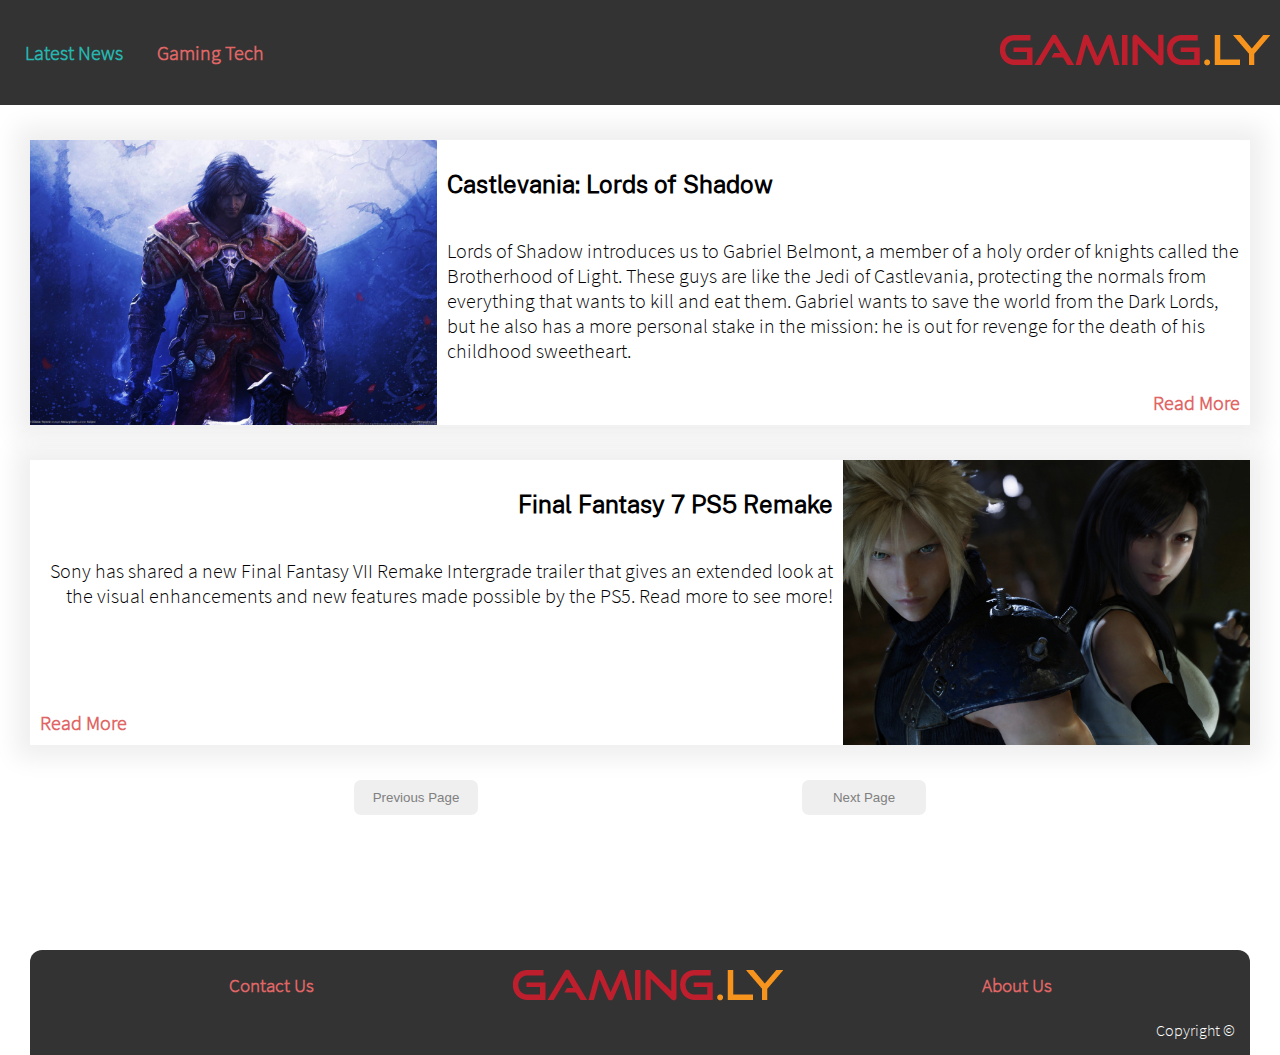
==== index.html @ 70f6af57 "Updated page name" ====
<!DOCTYPE html>
<html lang="en">

<head>
    <meta charset="UTF-8">
    <meta name="viewport" content="width=device-width, initial-scale=1.0">

    <link rel="stylesheet" href="css/main.css">
    <link rel="stylesheet" href="css/inputs.css">
    <link rel="stylesheet" href="css/latest-news.css">

    <title>Latest News</title>
</head>

<body>
    <nav>
        <section class="nav-content">
            <div class="hidden-mobile">
                <a href="#" class="nav-menu-link active">Latest News</a>
                <a href="gaming-tech.html" class="nav-menu-link">Gaming Tech</a>
            </div>
        
            <div id="logo-container">
                <a href="index.html">
                    <image class="hidden-mobile-xs" src="assets/images/large_gaming.ly.png" alt="Website Logo"></image>
                    <image class="visible-mobile-xs" src="assets/images/small_gaming.ly.png" alt="Website Logo"></image>
                </a>
            </div>
    
            <div class="hidden-tablet hidden-desktop">
                <div id="hamburger" onclick="showNav(this)">
                    <div class="top-burger-bun"></div>
                    <div class="burger-filling"></div>
                    <div class="bottom-burger-bun"></div>
                </div>
            </div>
        </section>
        <section>
        </section>
    </nav>

    <div id="popout-nav-menu" class="active">
        <a href="#" class="nav-menu-link active">Latest News</a>
        <a href="gaming-tech.html" class="nav-menu-link">Gaming Tech</a>
    </div>

    <main id="main-content">
    </main>

    <footer>
        <section class="hidden-mobile">
            <a href="contact-us.html">Contact Us</a>
            <image src="assets/images/large_gaming.ly.png" alt="Footer Logo"></image>
            <a href="about-us.html">About Us</a>
        </section>

        <section class="flex-3 hidden-tablet hidden-desktop">
            <image src="assets/images/small_gaming.ly.png" alt="Footer Logo"></image>
            <div class="flex-column">
                <a class"footer-nav-link" href="contact-us.html">Contact Us</a>
                <a class"footer-nav-link" href="about-us.html">About Us</a>
            </div>
        </section>

        <section class="flex-1">
            <span>Copyright &copy;</span>
        </section>
    </footer>

    <script src="js/main.js"></script>
    <script src="js/article-data.js"></script>
    <script src="js/latest-news.js"></script>
</body>
</html>
---- css/main.css ----
/* 
    Colours
    primary: #E06666
    secondary: #333333
    primary-complement: #26B5AF
*/

/* Base/Foundational */
html, body {
    height: 100%;
    padding: 0;
    margin: 0;
}

body {
    display: flex;
    flex-direction: column;
}

@font-face {
    font-family: "SourceSansPro-Light";
    src: url("/assets/fonts/SourceSansPro-Light.ttf") format("truetype");
}

@font-face {
    font-family: "PublicSans-Light";
    src: url("/assets/fonts/PublicSans-Light.ttf") format("truetype");
}

html, body, a, p, span {
    font-family: "SourceSansPro-Light", 'Times New Roman';
}
h1, h2, h3, h4, h5, h6, header {
    font-family: "PublicSans-Light", 'Times New Roman';
}

a, a:visited {
    color: #E06666;
    text-decoration: none;
    font-weight: bold;
}
a:hover {
    color: #26B5AF;
}
p {
    font-size: 1.25em;
}
/* End Base/Foundational */

/* Header */
#logo-container {
    padding-left: 15px;
}
#hamburger {
    display: inline-block;
    cursor: pointer;
}
#hamburger div {
    width: 35px;
    height: 5px;
    background-color: #E06666;
    margin: 7px 0;
    transition: 0.4s;
}

/* The following code was taken and modified from w3schools */
.pickup-burger .top-burger-bun {
    -webkit-transform: rotate(45deg) translate(-10px, 25px);
    transform: rotate(45deg) translate(-10px, 25px);
}
.pickup-burger .burger-filling {
    opacity: 0;
}
.pickup-burger .bottom-burger-bun {
    -webkit-transform: rotate(-45deg) translate(10px, -15px);
    transform: rotate(-45deg) translate(8px, -11px);
}

nav {
    padding: 10px;
    background-color: #333333;
    position: relative;
    z-index: 10;
}
nav .nav-content {
    background-color: #333333;
    width: 100%;
    height: 85px;
    display: flex;
    align-items: center;
    justify-content: space-between;
    z-index: 10;
    font-size: 1.25em;
}
nav .nav-content .nav-menu-link {
    padding: 0 15px;
}
#popout-nav-menu {
    background-color: #333333;
    position: absolute;
    width: 100%;
    z-index: 1;
    top: -10px;
    display: flex;
    flex-direction: column;
}
#popout-nav-menu a {
    padding: 14px 0;
    width: 100%;
    text-align: center;
    font-size: 1.25em;
    font-style: bold;
}

.nav-menu-link.active,
.footer-nav-link.active {
    color: #26B5AF;
}

@media (prefers-color-scheme: dark) {
    body, html {
      background: #4b4b4b;
    }
    html, body, p, span, h1, h2, h3, h4, h5, h6, header {
        color: #AEAEAE;
    }
  }
/* End Header */

main {
    flex: 1 0 auto;
    max-width: 1220px;
    margin: auto;
    padding: 0 10px 10px 10px;
}

.separator {
    height: 20px;
    position: relative;
    width: 100%;
    background: radial-gradient(ellipse farthest-side at top center, rgba(0,0,0,0.08), transparent);
}
.separator:before {
    content: "";
    display: block;
    position: absolute;
    top: 0px;
    right: 0;
    left: 0;
    height: 3px;
    background: linear-gradient(left, transparent, rgba(0,0,0,0.02), rgba(0,0,0,0.02), transparent);
}
  

.paging-buttons {
    display: flex;
    justify-content: space-evenly;
    margin: 35px 0 125px 0;
}
/* End Main Content */

/* Footer */
footer {
    min-height: 100px;
    width: 100%;
    max-width: 1220px;
    background-color: #333333;
    margin: auto;
    flex-shrink: 0;
    border-radius: 12px 12px 0 0;
}

@media screen and (max-width: 769px) {
    footer section:first-child {
        height: 70px;
        display: flex;
        flex-direction: column;
        flex-wrap: wrap;
        justify-content: safe;
    }
    footer section a {
        font-size: 1.2em;
        padding: 6px;
        order: none;
    }
    footer section:last-child {
        color: #FFFFFF;
        display: flex;
        justify-content: flex-end;
        padding: 0 15px 15px 0;
    }
}

@media screen and (min-width: 769px) {
    footer section:first-child {
        height: 70px;
        display: flex;
        justify-content: space-evenly;
        align-items: center;
    }
    footer section a {
        font-size: 1.2em;
    }
    footer section:last-child {
        color: #FFFFFF;
        display: flex;
        justify-content: flex-end;
        padding: 0 15px 15px 0;
    }
}
@media screen and (max-width: 768px) {
    footer {
        display: flex;
        align-items: center;
    }
    footer img {
        width: auto;
        height: 32px;
        align-self: center;
    }
    footer a.footer-nav-link{
        display: flex;
        flex-direction: column;
    }
    footer section:last-child {
        padding: 0;
        justify-self: right;
        min-width: 100px;
    }
    footer section:last-child span{
        padding: 6px;
    }
}
/* End Footer */

/* General helper classes */
.hidden {
    display: none;
}
.flex-1 { display: flex; flex: 1;}
.flex-2 { display: flex; flex: 2;}
.flex-3 { display: flex; flex: 3;}
.flex-4 { display: flex; flex: 4;}
.flex-5 { display: flex; flex: 5;}
.flex-column {
    display: flex;
    flex-direction: column;
}
.flex-reverse {
    flex-direction: row-reverse;
}
/* End General Helper classes */

/* Responsive helper classes */
.visible-mobile-xs {
    display: none;
}

@media screen and (max-width: 438px) {
    .hidden-mobile-xs {
        display: none !important;
    }
    .visible-mobile-xs {
        display: block !important;
    }
}

@media screen and (max-width: 768px) {
    .hidden-mobile {
        display: none !important;
    }
}

@media screen and (min-width: 769px) {
    .hidden-tablet {
        display: none !important;
    }
}

@media screen and (min-width: 1024px) {
    .hidden-desktop {
        display: none !important;
    }
}
/* End Helper/Convenience classes */
---- css/inputs.css ----
/* Buttons */
button {
    border-radius: 7px;
    border: none;
    padding: 10px;
    background-color: #E06666;
    color: #FFFFFF;
    min-width: 124px;
}
button.disabled {
    border: none;
    background-color: #efefef;
    color: grey;
    cursor: not-allowed;
}
/* End Buttons */

input,
textarea {
    border-radius: 0.25em;
    padding: 0.75em;
    border: 1px solid grey;
}
input:focus, 
textarea:focus{
    outline-color: #b1eeec;
}

/* Forms */
.horizontal-form {
    display: grid;
    grid-template-columns: 125px 1fr;
    gap: 15px;
}
.horizontal-form label {
    grid-column: 1 / 2;
    display: flex;
    justify-self: right;
    align-self: center;
}
.horizontal-form input,
.horizontal-form textarea {
    grid-column: 2 / 3;
}
.horizontal-form button[type="button"] {
    grid-column: 2 / 3;
}
@media screen and (max-width: 768px) {
    .horizontal-form {
        display: grid;
        grid-template-columns: 1fr;
        /* gap: 15px; */
    }
    .horizontal-form label {
        grid-column: 1;
        display: flex;
        justify-self: left;
        align-self: center;
    }
    .horizontal-form input,
    .horizontal-form textarea {
        grid-column: 1;
    }
    .horizontal-form button[type="button"] {
        grid-column: 1;
    }
}
/* End Forms */
---- css/latest-news.css ----
/* Articles */
.article-section {
    margin: 35px 0px;
    display: flex;
    box-shadow: 0px 0px 23px 14px #efefef;
    height: 285px;
}
.article-section .article-thumbnail {
    height: 100%;
    flex: 3;
    background-size: cover;
    background-position-x: center;
}
.article-section .article {
    display: flex;
    flex-direction: column;
    flex: 6;
}
.article-section .article-summary,
.article-section .article header,
.article-section p {
    margin: 10px;
}
.article-section .article header h3{
    margin: 0;
}
.article-section.flex-reverse .article header,
.article-section.flex-reverse .article-summary {
    text-align: right;
}

.article-section p.read-more {
    align-self: flex-end;
    display: flex;
    flex-grow: 1;
}
.article-section.flex-reverse p.read-more {
    align-self: flex-start;
}
.article-section p.read-more a {
    align-self: flex-end;
}

@media screen and (max-width: 769px) {
    .article-section .article-summary p {
        text-align: justify;
    }
}
@media screen and (max-width: 512px) {
    .article-section {
        flex-direction: column
    }
    .article-section img {
        width: 100%;
        min-height: 130px;
    }
    .article-section .article-summary {
        margin-left: 0;
    }
    .article-section .article-summary h3 {
        text-align: center;
    }
    .article-section .article-summary p {
        text-align: justify;
    }
}
/* End Articles */

@media (prefers-color-scheme: dark) {
    .article-section {
        box-shadow: 0px 0px 5px 3px #333333 !important;
        background-color: #7D7D7D;
    }
    .article * {
        color: white;
    }
}
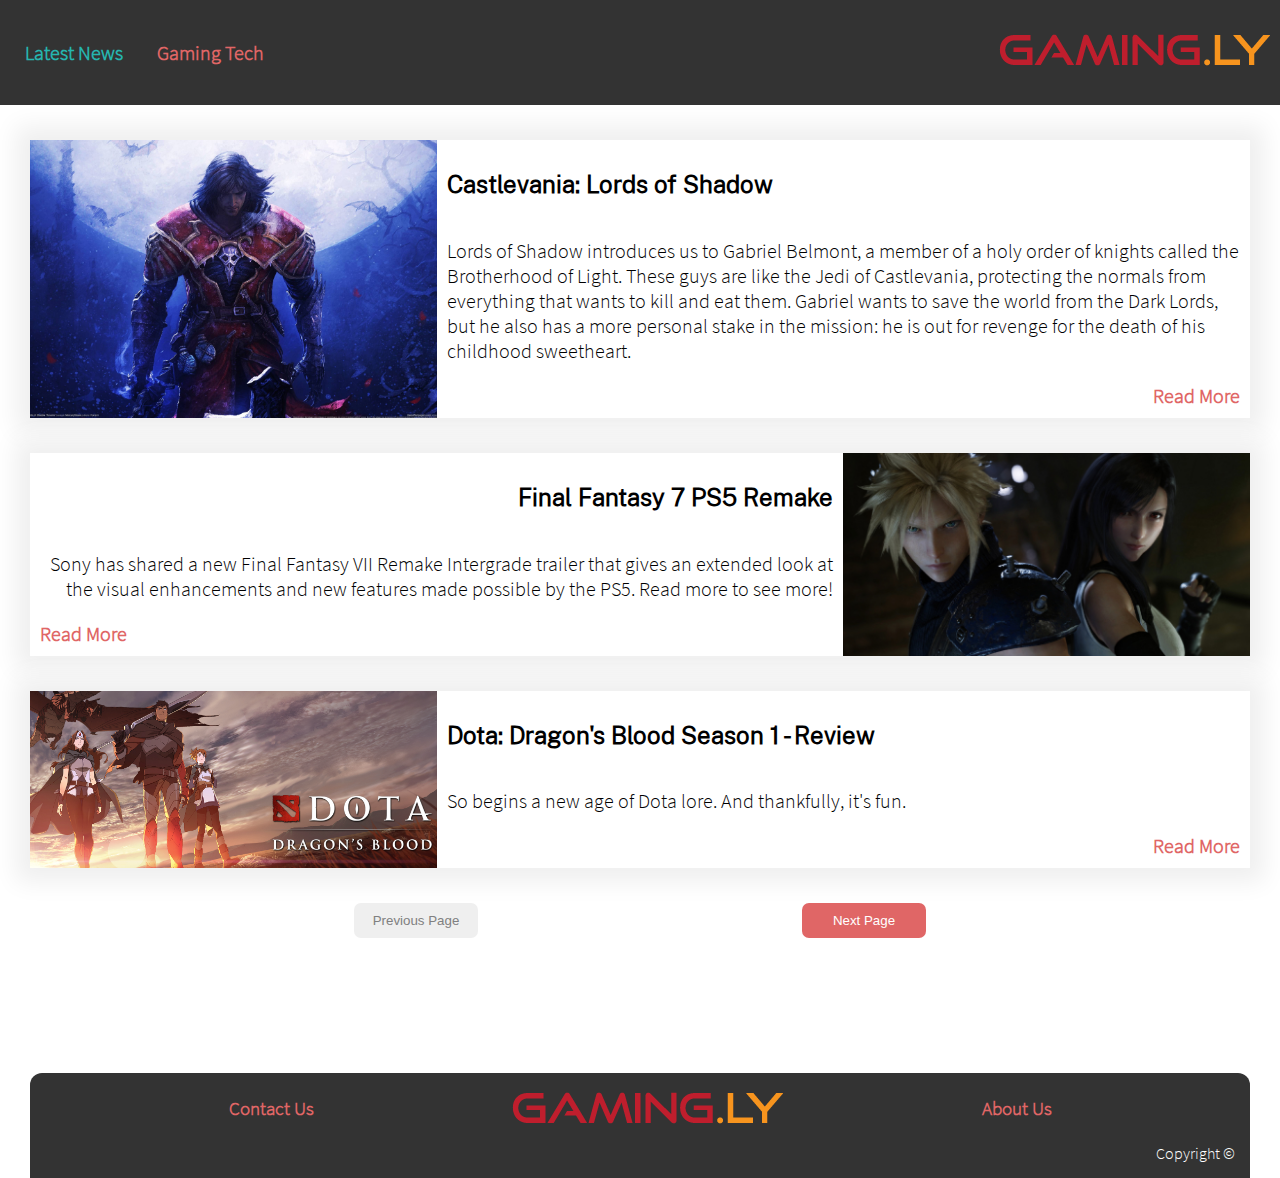
==== commit f59e264f: "Updates" ====
--- a/index.html
+++ b/index.html
@@ -5,6 +5,7 @@
     <meta charset="UTF-8">
     <meta name="viewport" content="width=device-width, initial-scale=1.0">
 
+    <!-- Relevant stylesheets for this page. -->
     <link rel="stylesheet" href="css/main.css">
     <link rel="stylesheet" href="css/inputs.css">
     <link rel="stylesheet" href="css/latest-news.css">
@@ -13,22 +14,31 @@
 </head>
 
 <body>
+    <!-- Wrapper for our navigation bar. -->
     <nav>
         <section class="nav-content">
+
+            <!-- We hide these nav links when viewing the website with desktop/tablet resolutions -->
             <div class="hidden-mobile">
                 <a href="#" class="nav-menu-link active">Latest News</a>
                 <a href="gaming-tech.html" class="nav-menu-link">Gaming Tech</a>
             </div>
         
+            <!-- Container for the website logos. -->
             <div id="logo-container">
                 <a href="index.html">
+                    <!-- The larger variant will only display on larger mobile devices or greater resolutions. -->
                     <image class="hidden-mobile-xs" src="assets/images/large_gaming.ly.png" alt="Website Logo"></image>
+                    <!-- The smaller variant is for much tinier resolutions, to give the nav dropdown button space. -->
                     <image class="visible-mobile-xs" src="assets/images/small_gaming.ly.png" alt="Website Logo"></image>
                 </a>
             </div>
     
+            <!-- Container for the nav dropdown button. -->
             <div class="hidden-tablet hidden-desktop">
+                <!-- Called the hamburger as it reminds me of a.. hamburger! -->
                 <div id="hamburger" onclick="showNav(this)">
+                    <!-- Each div here is just a horizontal line. This also gets CSS animated when active/clicked. -->
                     <div class="top-burger-bun"></div>
                     <div class="burger-filling"></div>
                     <div class="bottom-burger-bun"></div>
@@ -39,34 +49,45 @@
         </section>
     </nav>
 
+    <!-- Container for the popout/popdown nav menu, which is only displayed on mobile devices, to conserve space. -->
     <div id="popout-nav-menu" class="active">
         <a href="#" class="nav-menu-link active">Latest News</a>
         <a href="gaming-tech.html" class="nav-menu-link">Gaming Tech</a>
     </div>
 
+    <!-- This is the main content area where the page's actual content will go. -->
     <main id="main-content">
+        <!-- It's empty here as we're populating this container with content via javascript. -->
+        <!-- See js/latest-news.js-> getArticlesForPage() function for article fetching. -->
     </main>
 
+    <!-- Container for the footer, which is sticky, meaning if there is no space taken up in the main
+        content area, where the footer would normally move upwards, it insteads sticks to the bottom of the viewport,
+        it will, however, be pushed downwards and out of the viewport if there's enough content. -->
     <footer>
+        <!-- Container for the logo and move nav links. This one is displayed with a sparse layout for resolutions > mobile. -->
         <section class="hidden-mobile">
             <a href="contact-us.html">Contact Us</a>
             <image src="assets/images/large_gaming.ly.png" alt="Footer Logo"></image>
             <a href="about-us.html">About Us</a>
         </section>
 
+        <!-- This container will be used when viewing on mobile. It's optimised for space usage and stacks the links ontop of eachother. -->
         <section class="flex-3 hidden-tablet hidden-desktop">
             <image src="assets/images/small_gaming.ly.png" alt="Footer Logo"></image>
             <div class="flex-column">
-                <a class"footer-nav-link" href="contact-us.html">Contact Us</a>
-                <a class"footer-nav-link" href="about-us.html">About Us</a>
+                <a class="footer-nav-link" href="contact-us.html">Contact Us</a>
+                <a class="footer-nav-link" href="about-us.html">About Us</a>
             </div>
         </section>
 
+        <!-- Container for the copyright text. -->
         <section class="flex-1">
             <span>Copyright &copy;</span>
         </section>
     </footer>
 
+    <!-- Relevant scripts to make this page work. -->
     <script src="js/main.js"></script>
     <script src="js/article-data.js"></script>
     <script src="js/latest-news.js"></script>
--- a/css/main.css
+++ b/css/main.css
@@ -17,16 +17,15 @@
     flex-direction: column;
 }
 
+/* Some custom fonts. */
 @font-face {
     font-family: "SourceSansPro-Light";
     src: url("/assets/fonts/SourceSansPro-Light.ttf") format("truetype");
 }
-
 @font-face {
     font-family: "PublicSans-Light";
     src: url("/assets/fonts/PublicSans-Light.ttf") format("truetype");
 }
-
 html, body, a, p, span {
     font-family: "SourceSansPro-Light", 'Times New Roman';
 }
@@ -55,6 +54,8 @@
     display: inline-block;
     cursor: pointer;
 }
+/* Each div is just a line, looks similar to a hamburger
+if you look at it long enough. */
 #hamburger div {
     width: 35px;
     height: 5px;
@@ -117,6 +118,9 @@
     color: #26B5AF;
 }
 
+/* What's nice about this is that the colour scheme
+changes automatically based on the OS level "dark mode" setting.
+This was tested on MacOS and Windows. */
 @media (prefers-color-scheme: dark) {
     body, html {
       background: #4b4b4b;
@@ -134,24 +138,6 @@
     padding: 0 10px 10px 10px;
 }
 
-.separator {
-    height: 20px;
-    position: relative;
-    width: 100%;
-    background: radial-gradient(ellipse farthest-side at top center, rgba(0,0,0,0.08), transparent);
-}
-.separator:before {
-    content: "";
-    display: block;
-    position: absolute;
-    top: 0px;
-    right: 0;
-    left: 0;
-    height: 3px;
-    background: linear-gradient(left, transparent, rgba(0,0,0,0.02), rgba(0,0,0,0.02), transparent);
-}
-  
-
 .paging-buttons {
     display: flex;
     justify-content: space-evenly;
@@ -170,7 +156,30 @@
     border-radius: 12px 12px 0 0;
 }
 
+/* This will add responsiveness for mobile devices (up to 769px) */
 @media screen and (max-width: 769px) {
+    
+    footer {
+        display: flex;
+        align-items: center;
+    }
+    footer img {
+        width: auto;
+        height: 32px;
+        align-self: center;
+    }
+    footer a.footer-nav-link{
+        display: flex;
+        flex-direction: column;
+    }
+    footer section:last-child {
+        padding: 0;
+        justify-self: right;
+        min-width: 100px;
+    }
+    footer section:last-child span{
+        padding: 6px;
+    }
     footer section:first-child {
         height: 70px;
         display: flex;
@@ -191,6 +200,7 @@
     }
 }
 
+/* This will add responsiveness for tablet/lower res desktop devices (starting from 769px) */
 @media screen and (min-width: 769px) {
     footer section:first-child {
         height: 70px;
@@ -206,29 +216,6 @@
         display: flex;
         justify-content: flex-end;
         padding: 0 15px 15px 0;
-    }
-}
-@media screen and (max-width: 768px) {
-    footer {
-        display: flex;
-        align-items: center;
-    }
-    footer img {
-        width: auto;
-        height: 32px;
-        align-self: center;
-    }
-    footer a.footer-nav-link{
-        display: flex;
-        flex-direction: column;
-    }
-    footer section:last-child {
-        padding: 0;
-        justify-self: right;
-        min-width: 100px;
-    }
-    footer section:last-child span{
-        padding: 6px;
     }
 }
 /* End Footer */
@@ -256,6 +243,13 @@
     display: none;
 }
 
+/* The following media query related classes
+are simply helper methods for showing and hiding 
+elements based on resolutions that are: 
+extra-small mobile
+mobile
+tablet
+desktop */
 @media screen and (max-width: 438px) {
     .hidden-mobile-xs {
         display: none !important;
--- a/css/inputs.css
+++ b/css/inputs.css
@@ -27,6 +27,10 @@
 }
 
 /* Forms */
+/* We use a grid layout here as it's trivial to layout
+the labels on the left, inputs on the right, and 
+the submit button in the "inputs" column. Furthermore,
+it's trivial to change the layout as seen in the section below. */
 .horizontal-form {
     display: grid;
     grid-template-columns: 125px 1fr;
@@ -45,11 +49,14 @@
 .horizontal-form button[type="button"] {
     grid-column: 2 / 3;
 }
+
+/* Here we are changing from a horizontal layout
+to a single column one, to be space conscious when
+viewing this page on a mobile device or much lower resolution. */
 @media screen and (max-width: 768px) {
     .horizontal-form {
         display: grid;
         grid-template-columns: 1fr;
-        /* gap: 15px; */
     }
     .horizontal-form label {
         grid-column: 1;
--- a/css/latest-news.css
+++ b/css/latest-news.css
@@ -3,10 +3,9 @@
     margin: 35px 0px;
     display: flex;
     box-shadow: 0px 0px 23px 14px #efefef;
-    height: 285px;
+    /* height: 285px; */
 }
 .article-section .article-thumbnail {
-    height: 100%;
     flex: 3;
     background-size: cover;
     background-position-x: center;
@@ -40,8 +39,10 @@
 .article-section p.read-more a {
     align-self: flex-end;
 }
-
 @media screen and (max-width: 769px) {
+    .article-section .article-summary{
+        padding: 10px;
+    }
     .article-section .article-summary p {
         text-align: justify;
     }
@@ -74,4 +75,7 @@
     .article * {
         color: white;
     }
+    a, a:visited {
+        color: #E06666 !important;
+    }
 }